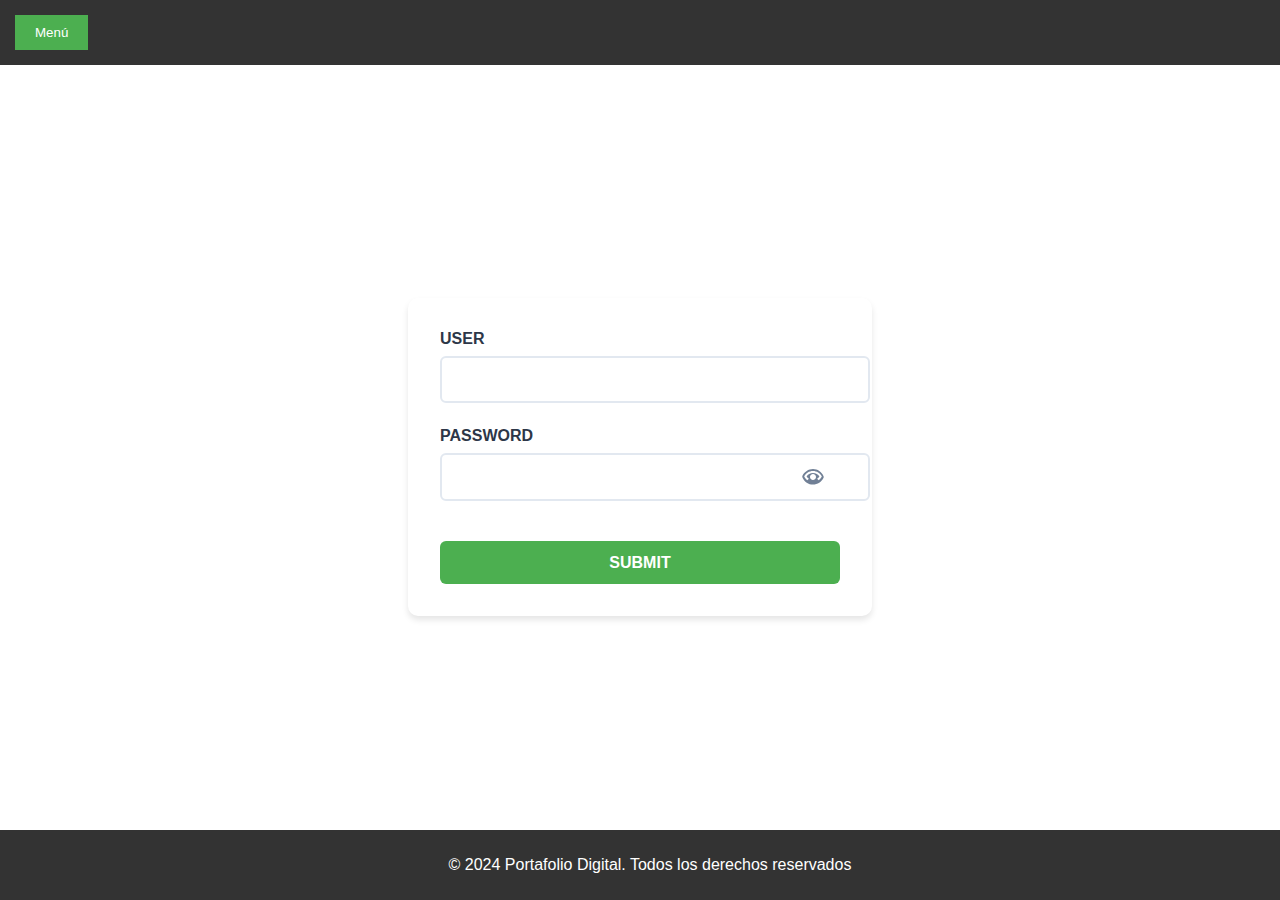
==== Html/login.html @ 9988c406 "Add initial website layout for programming class" ====
<!DOCTYPE html>
<html lang="es">

<head>
    <meta charset="UTF-8">
    <meta name="viewport" content="width=device-width, initial-scale=1.0">
    <title>Portafolio con Login</title>
    <link rel="stylesheet" href="../Css/styles.css">
    <link rel="stylesheet" href="../Css/login.css">
    <script src="../Js/login.js" defer></script>

</head>

<body>
    <header>
        <div class="menu">
            <nav>
                <div class="dropdown">
                    <button class="dropdown-btn">Menú</button>
                    <div class="dropdown-content">
                        <a href="..//index.html">Inicio</a>
                        <a href="#">Proyectos</a>
                        <a href="#">Ejemplos</a>
                        <a href="#">Contacto</a>
                        <div class="login-section">
                            <a href="login.html" class="login-btn">Iniciar Sesión</a>
                        </div>
                    </div>
                </div>
            </nav>
        </div>
    </header>

    <main>
        <!-- Cambiar el container y agregar form -->
        <div class="container">
            <form id="loginForm">
                <div class="form-group">
                    <label>USER</label>
                    <input type="text" name="username" required>
                </div>

                <div class="form-group">
                    <label>PASSWORD</label>
                    <div class="password-container">
                        <input type="password" id="password" name="password" required>
                        <button type="button" class="toggle-password">
                            <button type="button" onclick="togglePassword()" class="toggle-password">
                                <svg class="eye-icon" viewBox="0 0 24 24" width="24" height="24">
                                    <path class="eye-open" d="M12 6c3.79 0 7.17 2.13 8.82 5.5-.7 1.54-1.8 2.79-3.2 3.68l-1.47-1.47c.9-.6 1.67-1.38 2.27-2.3C17.17 9.38 14.79 8 12 8s-5.17 1.38-6.42 3.5c.6.92 1.37 1.7 2.27 2.3L6.38 15.18C4.98 14.29 3.88 13.04 3.18 11.5 4.83 8.13 8.21 6 12 6zm0-2C7.46 4 3.34 6.78 1.44 10.8c-.26.5-.26 1.1 0 1.6C3.34 16.78 7.46 19.6 12 19.6s8.66-2.82 10.56-6.8c.26-.5.26-1.1 0-1.6C20.66 6.78 16.54 4 12 4zm0 5c1.66 0 3 1.34 3 3s-1.34 3-3 3-3-1.34-3-3 1.34-3 3-3z"/>
                                    <path class="eye-closed" d="M12 8c1.1 0 2 .9 2 2 0 .74-.4 1.38-1 1.72v.78c0 .28-.22.5-.5.5h-1c-.28 0-.5-.22-.5-.5v-.78c-.6-.34-1-.98-1-1.72 0-1.1.9-2 2-2zm4 7.5c.28 0 .5.22.5.5v1c0 .28-.22.5-.5.5h-1c-.28 0-.5-.22-.5-.5V16c-.6.34-1 .98-1 1.72 0 1.1.9 2 2 2s2-.9 2-2c0-.74-.4-1.38-1-1.72v-.78c0-.28.22-.5.5-.5h1zM3.27 4.5 2 5.77l1.62 1.62C2.55 8.53 1.5 10.12 1.12 12 2.77 15.87 6.46 18.6 11 18.6l1.43-1.43c-.9-.18-1.76-.48-2.57-.87L4.73 20 6 21.27l3.5-3.5 3.5 3.5 1.27-1.27L5.27 4.5z"/>
                                </svg>
                            </button>
                        </button>
                    </div>
                </div>

                <button type="submit">SUBMIT</button>
            </form>
        </div>
    </main>

    <footer>
        <p>&copy; 2024 Portafolio Digital. Todos los derechos reservados</p>
    </footer>
    <script>

    </script>
</body>

</html>
---- Css/styles.css ----
/* Estilos generales */
body {
    margin: 0;
    font-family: Arial, sans-serif;
}

/* Menú desplegable */
.menu {
    background-color: #333;
    padding: 15px;
}

.dropdown {
    position: relative;
    display: inline-block;
}

.dropdown-btn {
    background-color: #4CAF50;
    color: white;
    padding: 10px 20px;
    border: none;
    cursor: pointer;
}

.dropdown-content {
    display: none;
    position: absolute;
    background-color: #f9f9f9;
    min-width: 160px;
    box-shadow: 0 8px 16px rgba(0,0,0,0.2);
    z-index: 1;
}

.dropdown-content a {
    color: black;
    padding: 12px 16px;
    text-decoration: none;
    display: block;
}

.dropdown:hover .dropdown-content {
    display: block;
}

/* Divs ocultos */
.hidden-div {
    display: none;
    padding: 20px;
    margin: 10px;
    border: 1px solid #ddd;
}

.hidden-div.active {
    display: block;
}

.btn-container {
    margin: 20px;
}

.toggle-btn {
    padding: 10px 15px;
    margin: 5px;
    cursor: pointer;
    background-color: #007bff;
    color: white;
    border: none;
    border-radius: 4px;
}

.toggle-btn:hover {
    background-color: #0056b3;
}

/* Footer */
footer {
    background-color: #333;
    color: white;
    text-align: center;
    padding: 10px;
    position: fixed;
    bottom: 0;
    width: 100%;
}

/* Nuevos estilos para el login */
.login-section {
    margin-top: 10px;
    padding-top: 10px;
}

.login-btn, .register-btn {
    display: block;
    padding: 10px;
    text-align: center;
    color: white;
    margin: 5px 0;
    border-radius: 4px;
}

.login-btn {
    background-color: #4CAF50;
}

.register-btn {
    background-color: #007bff;
}

.login-btn:hover, .register-btn:hover {
    opacity: 0.9;
}

/* Estilos para las nuevas secciones */
.project-list {
    display: grid;
    gap: 20px;
}

.project-item {
    background-color: #f8f9fa;
    padding: 15px;
    border-radius: 8px;
    border: 1px solid #dee2e6;
}

.upload-btn {
    background-color: #28a745;
    color: white;
    padding: 8px 15px;
    border: none;
    border-radius: 4px;
    cursor: pointer;
}

.example-gallery {
    display: grid;
    grid-template-columns: repeat(2, 1fr);
    gap: 20px;
}

.example-item {
    text-align: center;
}

.example-item img {
    width: 100%;
    max-width: 300px;
    height: auto;
    border-radius: 8px;
}

/* Agregar estos estilos */
.form-group {
    margin-bottom: 1rem;
}

.form-group label {
    display: block;
    margin-bottom: 0.5rem;
}

input[type="text"],
input[type="password"] {
    width: 100%;
    padding: 0.5rem;
    border: 1px solid #ddd;
    border-radius: 4px;
}   

.navbar{
    justify-content: space-between;
    display: flex;
}
---- Css/login.css ----
/* login.css */
.container {
    display: flex;
    flex-direction: column;
    align-items: center;
    justify-content: center;
    min-height: 80vh;
    padding: 2rem;
}

#loginForm {
    width: 100%;
    max-width: 400px;
    background: #ffffff;
    padding: 2rem;
    border-radius: 10px;
    box-shadow: 0 4px 6px rgba(0, 0, 0, 0.1);
}

.form-group {
    margin-bottom: 1.5rem;
    width: 100%;
}

.form-group label {
    display: block;
    margin-bottom: 0.5rem;
    color: #2d3748;
    font-weight: 600;
}

input[type="text"],
input[type="password"] {
    width: 100%;
    padding: 0.8rem;
    border: 2px solid #e2e8f0;
    border-radius: 6px;
    font-size: 1rem;
    transition: border-color 0.3s ease;
}

input[type="text"]:focus,
input[type="password"]:focus {
    outline: none;
    border-color: #4CAF50;
    box-shadow: 0 0 0 3px rgba(76, 175, 80, 0.1);
}

.password-container {
    position: relative;
    width: 100%;
}

.toggle-password {
    position: absolute;
    right: 10px;
    top: 50%;
    transform: translateY(-50%);
    background: none;
    border: none;
    cursor: pointer;
    padding: 5px;
    display: flex;
    align-items: center;
    justify-content: center;
}

.eye-icon {
    width: 24px;
    height: 24px;
    fill: #718096;
    transition: fill 0.3s ease;
}

.toggle-password:hover .eye-icon {
    fill: #4CAF50;
}

button[type="submit"] {
    width: 100%;
    padding: 0.8rem;
    background-color: #4CAF50;
    color: white;
    border: none;
    border-radius: 6px;
    font-size: 1rem;
    font-weight: 600;
    cursor: pointer;
    transition: background-color 0.3s ease;
    margin-top: 1rem;
}

button[type="submit"]:hover {
    background-color: #45a049;
}

/* Estilos para los estados del ojo */
.eye-icon .eye-closed {
    display: none;
}

.eye-icon.visible .eye-open {
    display: none;
}

.eye-icon.visible .eye-closed {
    display: block;
}
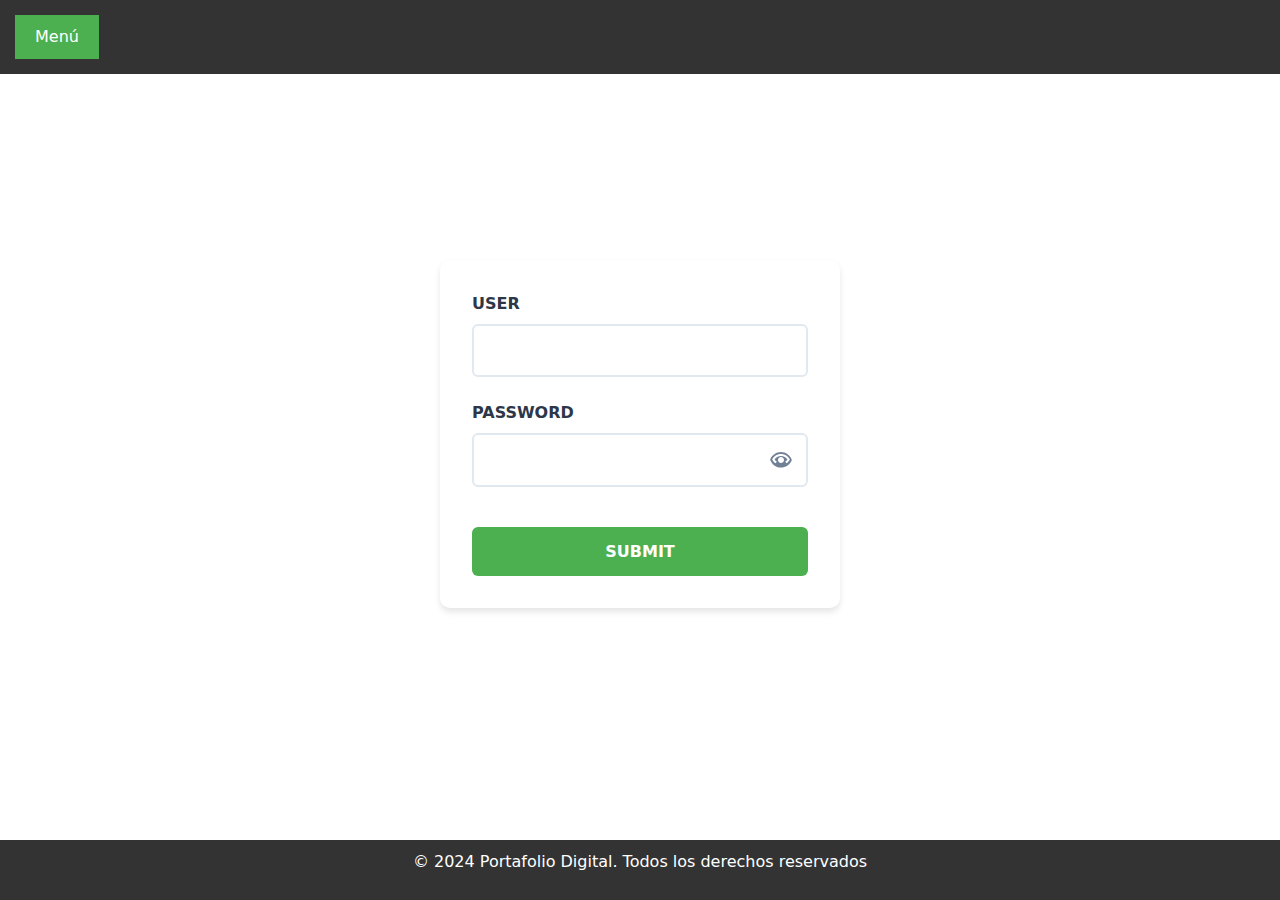
==== commit e7414114: "modified:   Html/login.html" ====
--- a/Html/login.html
+++ b/Html/login.html
@@ -7,6 +7,7 @@
     <title>Portafolio con Login</title>
     <link rel="stylesheet" href="../Css/styles.css">
     <link rel="stylesheet" href="../Css/login.css">
+    <link href="https://cdn.jsdelivr.net/npm/bootstrap@5.3.3/dist/css/bootstrap.min.css" rel="stylesheet" integrity="sha384-QWTKZyjpPEjISv5WaRU9OFeRpok6YctnYmDr5pNlyT2bRjXh0JMhjY6hW+ALEwIH" crossorigin="anonymous">
     <script src="../Js/login.js" defer></script>
 
 </head>
@@ -63,9 +64,8 @@
     <footer>
         <p>&copy; 2024 Portafolio Digital. Todos los derechos reservados</p>
     </footer>
-    <script>
-
-    </script>
+    <script src="https://cdn.jsdelivr.net/npm/@popperjs/core@2.11.8/dist/umd/popper.min.js" integrity="sha384-I7E8VVD/ismYTF4hNIPjVp/Zjvgyol6VFvRkX/vR+Vc4jQkC+hVqc2pM8ODewa9r" crossorigin="anonymous"></script>
+    <script src="https://cdn.jsdelivr.net/npm/bootstrap@5.3.3/dist/js/bootstrap.min.js" integrity="sha384-0pUGZvbkm6XF6gxjEnlmuGrJXVbNuzT9qBBavbLwCsOGabYfZo0T0to5eqruptLy" crossorigin="anonymous"></script>
 </body>
 
 </html>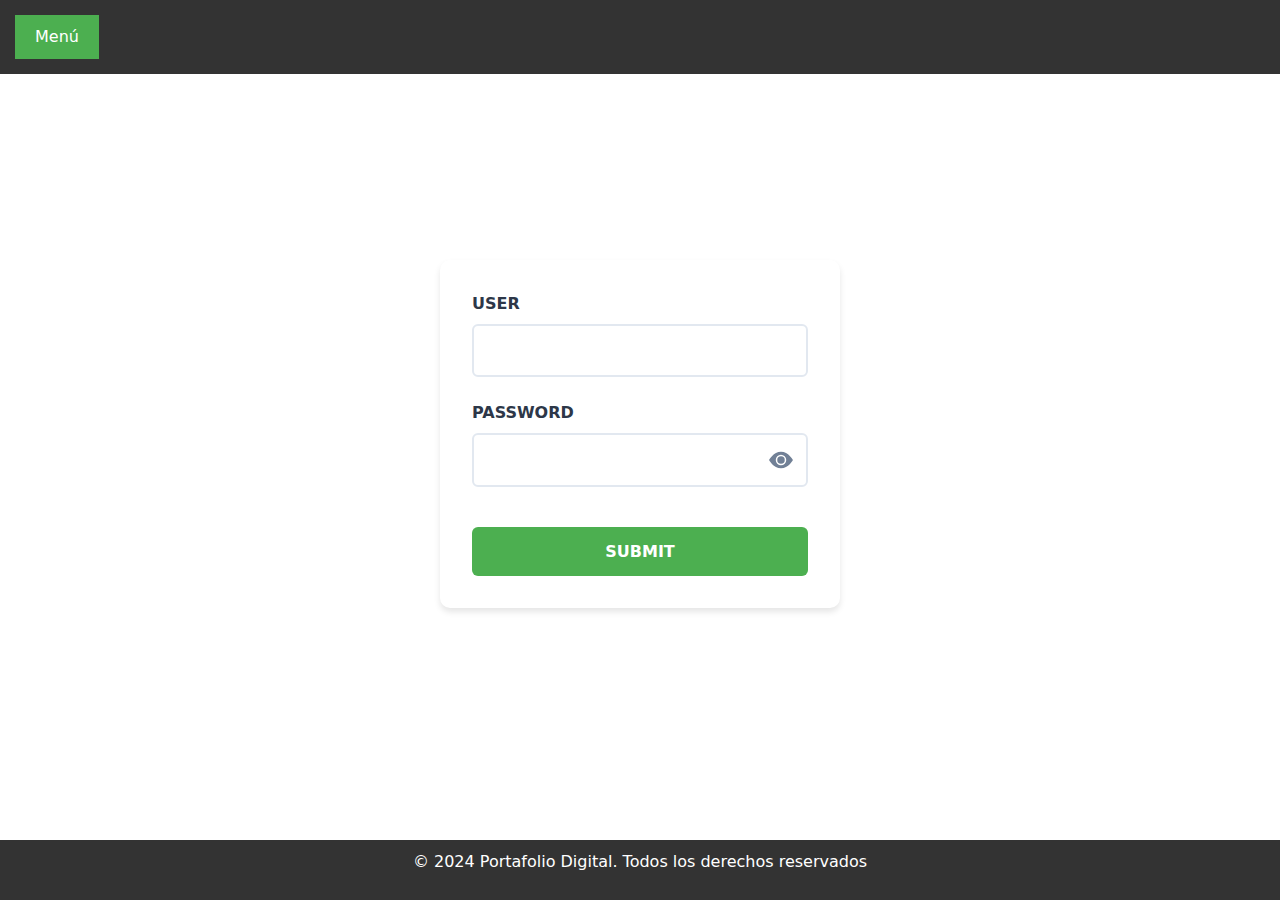
==== commit c799386c: "#	modified:   Css/login.css #	modified:   Html/login.html #	modified:   Js/login.js #	modified:   Sq" ====
--- a/Html/login.html
+++ b/Html/login.html
@@ -7,9 +7,8 @@
     <title>Portafolio con Login</title>
     <link rel="stylesheet" href="../Css/styles.css">
     <link rel="stylesheet" href="../Css/login.css">
-    <link href="https://cdn.jsdelivr.net/npm/bootstrap@5.3.3/dist/css/bootstrap.min.css" rel="stylesheet" integrity="sha384-QWTKZyjpPEjISv5WaRU9OFeRpok6YctnYmDr5pNlyT2bRjXh0JMhjY6hW+ALEwIH" crossorigin="anonymous">
+    <link href="https://cdn.jsdelivr.net/npm/bootstrap@5.3.3/dist/css/bootstrap.min.css" rel="stylesheet">
     <script src="../Js/login.js" defer></script>
-
 </head>
 
 <body>
@@ -19,7 +18,7 @@
                 <div class="dropdown">
                     <button class="dropdown-btn">Menú</button>
                     <div class="dropdown-content">
-                        <a href="..//index.html">Inicio</a>
+                        <a href="../index.html">Inicio</a>
                         <a href="#">Proyectos</a>
                         <a href="#">Ejemplos</a>
                         <a href="#">Contacto</a>
@@ -33,7 +32,6 @@
     </header>
 
     <main>
-        <!-- Cambiar el container y agregar form -->
         <div class="container">
             <form id="loginForm">
                 <div class="form-group">
@@ -46,12 +44,14 @@
                     <div class="password-container">
                         <input type="password" id="password" name="password" required>
                         <button type="button" class="toggle-password">
-                            <button type="button" onclick="togglePassword()" class="toggle-password">
-                                <svg class="eye-icon" viewBox="0 0 24 24" width="24" height="24">
-                                    <path class="eye-open" d="M12 6c3.79 0 7.17 2.13 8.82 5.5-.7 1.54-1.8 2.79-3.2 3.68l-1.47-1.47c.9-.6 1.67-1.38 2.27-2.3C17.17 9.38 14.79 8 12 8s-5.17 1.38-6.42 3.5c.6.92 1.37 1.7 2.27 2.3L6.38 15.18C4.98 14.29 3.88 13.04 3.18 11.5 4.83 8.13 8.21 6 12 6zm0-2C7.46 4 3.34 6.78 1.44 10.8c-.26.5-.26 1.1 0 1.6C3.34 16.78 7.46 19.6 12 19.6s8.66-2.82 10.56-6.8c.26-.5.26-1.1 0-1.6C20.66 6.78 16.54 4 12 4zm0 5c1.66 0 3 1.34 3 3s-1.34 3-3 3-3-1.34-3-3 1.34-3 3-3z"/>
-                                    <path class="eye-closed" d="M12 8c1.1 0 2 .9 2 2 0 .74-.4 1.38-1 1.72v.78c0 .28-.22.5-.5.5h-1c-.28 0-.5-.22-.5-.5v-.78c-.6-.34-1-.98-1-1.72 0-1.1.9-2 2-2zm4 7.5c.28 0 .5.22.5.5v1c0 .28-.22.5-.5.5h-1c-.28 0-.5-.22-.5-.5V16c-.6.34-1 .98-1 1.72 0 1.1.9 2 2 2s2-.9 2-2c0-.74-.4-1.38-1-1.72v-.78c0-.28.22-.5.5-.5h1zM3.27 4.5 2 5.77l1.62 1.62C2.55 8.53 1.5 10.12 1.12 12 2.77 15.87 6.46 18.6 11 18.6l1.43-1.43c-.9-.18-1.76-.48-2.57-.87L4.73 20 6 21.27l3.5-3.5 3.5 3.5 1.27-1.27L5.27 4.5z"/>
-                                </svg>
-                            </button>
+                            <svg class="eye-icon eye-open" xmlns="http://www.w3.org/2000/svg" width="16" height="16" fill="currentColor" viewBox="0 0 16 16">
+                                <path d="M10.5 8a2.5 2.5 0 1 1-5 0 2.5 2.5 0 0 1 5 0"/>
+                                <path d="M0 8s3-5.5 8-5.5S16 8 16 8s-3 5.5-8 5.5S0 8 0 8m8 3.5a3.5 3.5 0 1 0 0-7 3.5 3.5 0 0 0 0 7"/>
+                            </svg>
+                            <svg class="eye-icon eye-closed" xmlns="http://www.w3.org/2000/svg" width="16" height="16" fill="currentColor" viewBox="0 0 16 16" style="display: none;">
+                                <path d="m10.79 12.912-1.614-1.615a3.5 3.5 0 0 1-4.474-4.474l-2.06-2.06C.938 6.278 0 8 0 8s3 5.5 8 5.5a7 7 0 0 0 2.79-.588M5.21 3.088A7 7 0 0 1 8 2.5c5 0 8 5.5 8 5.5s-.939 1.721-2.641 3.238l-2.062-2.062a3.5 3.5 0 0 0-4.474-4.474z"/>
+                                <path d="M5.525 7.646a2.5 2.5 0 0 0 2.829 2.829zm4.95.708-2.829-2.83a2.5 2.5 0 0 1 2.829 2.829zm3.171 6-12-12 .708-.708 12 12z"/>
+                            </svg>
                         </button>
                     </div>
                 </div>
@@ -64,8 +64,7 @@
     <footer>
         <p>&copy; 2024 Portafolio Digital. Todos los derechos reservados</p>
     </footer>
-    <script src="https://cdn.jsdelivr.net/npm/@popperjs/core@2.11.8/dist/umd/popper.min.js" integrity="sha384-I7E8VVD/ismYTF4hNIPjVp/Zjvgyol6VFvRkX/vR+Vc4jQkC+hVqc2pM8ODewa9r" crossorigin="anonymous"></script>
-    <script src="https://cdn.jsdelivr.net/npm/bootstrap@5.3.3/dist/js/bootstrap.min.js" integrity="sha384-0pUGZvbkm6XF6gxjEnlmuGrJXVbNuzT9qBBavbLwCsOGabYfZo0T0to5eqruptLy" crossorigin="anonymous"></script>
+    
+    <script src="https://cdn.jsdelivr.net/npm/bootstrap@5.3.3/dist/js/bootstrap.bundle.min.js"></script>
 </body>
-
 </html>--- a/Css/login.css
+++ b/Css/login.css
@@ -1,4 +1,3 @@
-/* login.css */
 .container {
     display: flex;
     flex-direction: column;
@@ -95,14 +94,14 @@
 }
 
 /* Estilos para los estados del ojo */
-.eye-icon .eye-closed {
-    display: none;
+.eye-closed {
+    display: none !important;
 }
 
-.eye-icon.visible .eye-open {
-    display: none;
+.toggle-password.visible .eye-open {
+    display: none !important;
 }
 
-.eye-icon.visible .eye-closed {
-    display: block;
+.toggle-password.visible .eye-closed {
+    display: block !important;
 }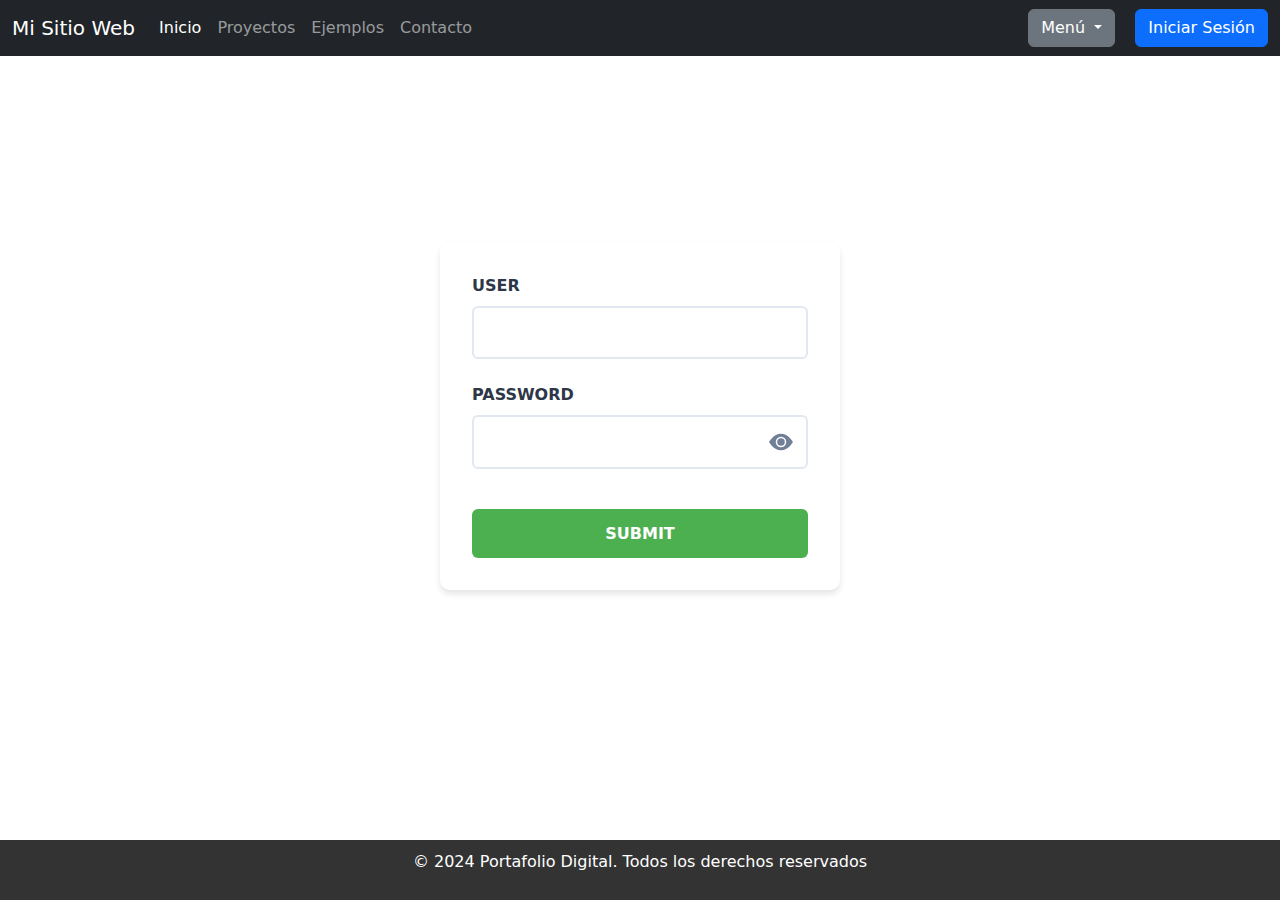
==== commit 8d6cb0ce: "" ====
--- a/Html/login.html
+++ b/Html/login.html
@@ -13,22 +13,43 @@
 
 <body>
     <header>
-        <div class="menu">
-            <nav>
-                <div class="dropdown">
-                    <button class="dropdown-btn">Menú</button>
-                    <div class="dropdown-content">
-                        <a href="../index.html">Inicio</a>
-                        <a href="#">Proyectos</a>
-                        <a href="#">Ejemplos</a>
-                        <a href="#">Contacto</a>
-                        <div class="login-section">
-                            <a href="login.html" class="login-btn">Iniciar Sesión</a>
-                        </div>
+        <nav class="navbar navbar-expand-lg navbar-dark bg-dark">
+            <div class="container-fluid">
+                <a class="navbar-brand" href="#">Mi Sitio Web</a>
+                <button class="navbar-toggler" type="button" data-bs-toggle="collapse" data-bs-target="#navbarSupportedContent" aria-controls="navbarSupportedContent" aria-expanded="false" aria-label="Toggle navigation">
+                    <span class="navbar-toggler-icon"></span>
+                </button>
+                <div class="collapse navbar-collapse" id="navbarSupportedContent">
+                    <ul class="navbar-nav me-auto mb-2 mb-lg-0">
+                        <li class="nav-item">
+                            <a class="nav-link active" aria-current="page" href="../index.html">Inicio</a>
+                        </li>
+                        <li class="nav-item">
+                            <a class="nav-link" href="#">Proyectos</a>
+                        </li>
+                        <li class="nav-item">
+                            <a class="nav-link" href="#">Ejemplos</a>
+                        </li>
+                        <li class="nav-item">
+                            <a class="nav-link" href="#">Contacto</a>
+                        </li>
+                    </ul>
+                    <div class="dropdown">
+                        <button class="btn btn-secondary dropdown-toggle" type="button" id="dropdownMenuButton" data-bs-toggle="dropdown" aria-expanded="false">
+                            Menú
+                        </button>
+                        <ul class="dropdown-menu" aria-labelledby="dropdownMenuButton">
+                            <li><a class="dropdown-item" href="#">Opción 1</a></li>
+                            <li><a class="dropdown-item" href="#">Opción 2</a></li>
+                            <li><a class="dropdown-item" href="#">Opción 3</a></li>
+                        </ul>
+                    </div>
+                    <div class="login-section">
+                        <a href="login.html" class="btn btn-primary">Iniciar Sesión</a>
                     </div>
                 </div>
-            </nav>
-        </div>
+            </div>
+        </nav>
     </header>
 
     <main>
--- a/Css/styles.css
+++ b/Css/styles.css
@@ -1,13 +1,18 @@
-/* Estilos generales */
 body {
     margin: 0;
     font-family: Arial, sans-serif;
 }
 
-/* Menú desplegable */
 .menu {
     background-color: #333;
-    padding: 15px;
+    color: white;
+    padding: 10px;
+}
+
+.navbar {
+    display: flex;
+    justify-content: space-between;
+    align-items: center;
 }
 
 .dropdown {
@@ -43,7 +48,18 @@
     display: block;
 }
 
-/* Divs ocultos */
+.login-section {
+    margin-left: 20px;
+}
+
+.login-btn {
+    background-color: #4CAF50;
+    color: white;
+    padding: 10px 20px;
+    border: none;
+    cursor: pointer;
+}
+
 .hidden-div {
     display: none;
     padding: 20px;
@@ -55,63 +71,6 @@
     display: block;
 }
 
-.btn-container {
-    margin: 20px;
-}
-
-.toggle-btn {
-    padding: 10px 15px;
-    margin: 5px;
-    cursor: pointer;
-    background-color: #007bff;
-    color: white;
-    border: none;
-    border-radius: 4px;
-}
-
-.toggle-btn:hover {
-    background-color: #0056b3;
-}
-
-/* Footer */
-footer {
-    background-color: #333;
-    color: white;
-    text-align: center;
-    padding: 10px;
-    position: fixed;
-    bottom: 0;
-    width: 100%;
-}
-
-/* Nuevos estilos para el login */
-.login-section {
-    margin-top: 10px;
-    padding-top: 10px;
-}
-
-.login-btn, .register-btn {
-    display: block;
-    padding: 10px;
-    text-align: center;
-    color: white;
-    margin: 5px 0;
-    border-radius: 4px;
-}
-
-.login-btn {
-    background-color: #4CAF50;
-}
-
-.register-btn {
-    background-color: #007bff;
-}
-
-.login-btn:hover, .register-btn:hover {
-    opacity: 0.9;
-}
-
-/* Estilos para las nuevas secciones */
 .project-list {
     display: grid;
     gap: 20px;
@@ -150,25 +109,12 @@
     border-radius: 8px;
 }
 
-/* Agregar estos estilos */
-.form-group {
-    margin-bottom: 1rem;
-}
-
-.form-group label {
-    display: block;
-    margin-bottom: 0.5rem;
-}
-
-input[type="text"],
-input[type="password"] {
+footer {
+    background-color: #333;
+    color: white;
+    text-align: center;
+    padding: 10px;
+    position: fixed;
+    bottom: 0;
     width: 100%;
-    padding: 0.5rem;
-    border: 1px solid #ddd;
-    border-radius: 4px;
-}   
-
-.navbar{
-    justify-content: space-between;
-    display: flex;
 }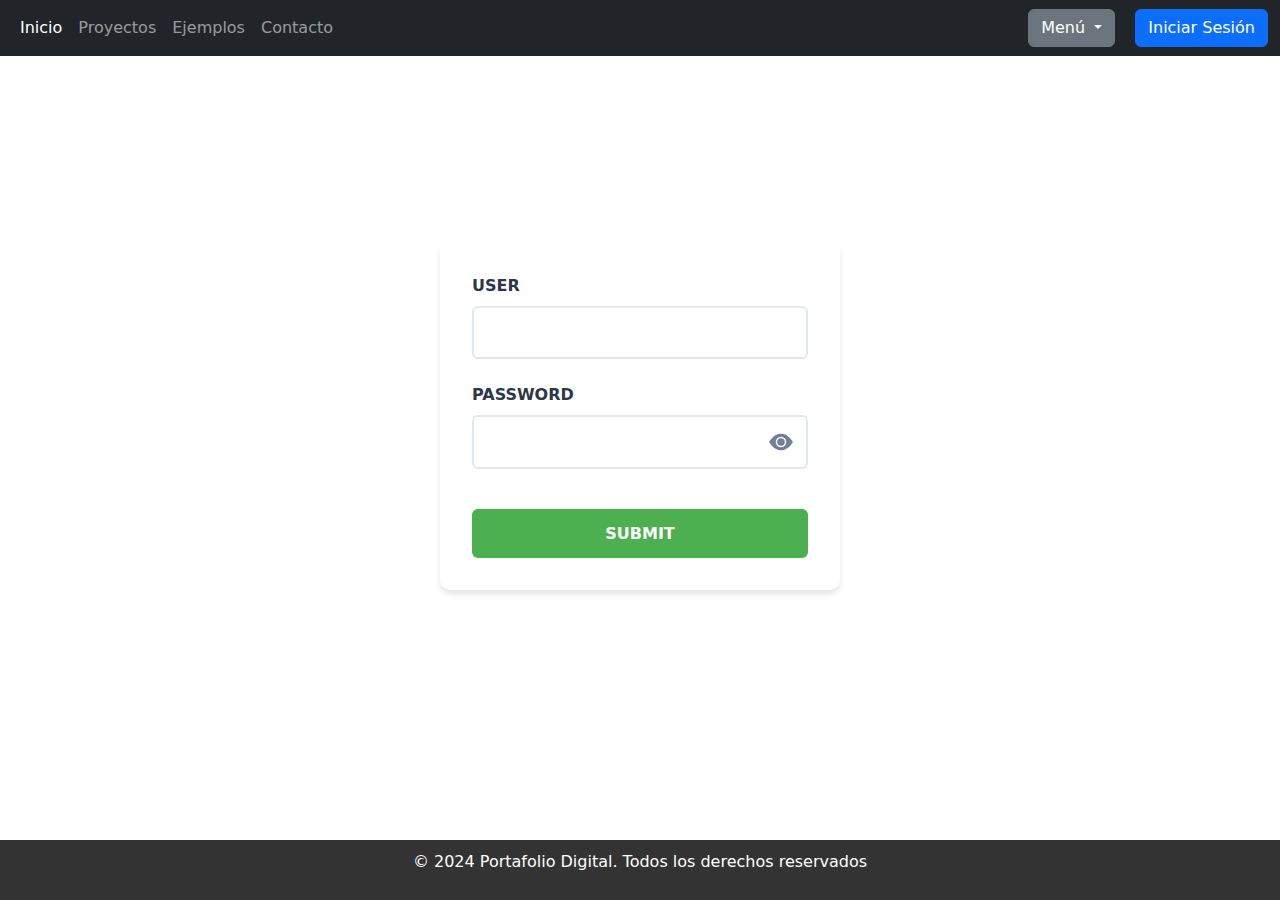
==== commit bac8f2da: "modified:   Html/login.html #	renamed:    README.md -> Php/README.md #	new file:   Php/includes/logi" ====
--- a/Html/login.html
+++ b/Html/login.html
@@ -15,7 +15,6 @@
     <header>
         <nav class="navbar navbar-expand-lg navbar-dark bg-dark">
             <div class="container-fluid">
-                <a class="navbar-brand" href="#">Mi Sitio Web</a>
                 <button class="navbar-toggler" type="button" data-bs-toggle="collapse" data-bs-target="#navbarSupportedContent" aria-controls="navbarSupportedContent" aria-expanded="false" aria-label="Toggle navigation">
                     <span class="navbar-toggler-icon"></span>
                 </button>
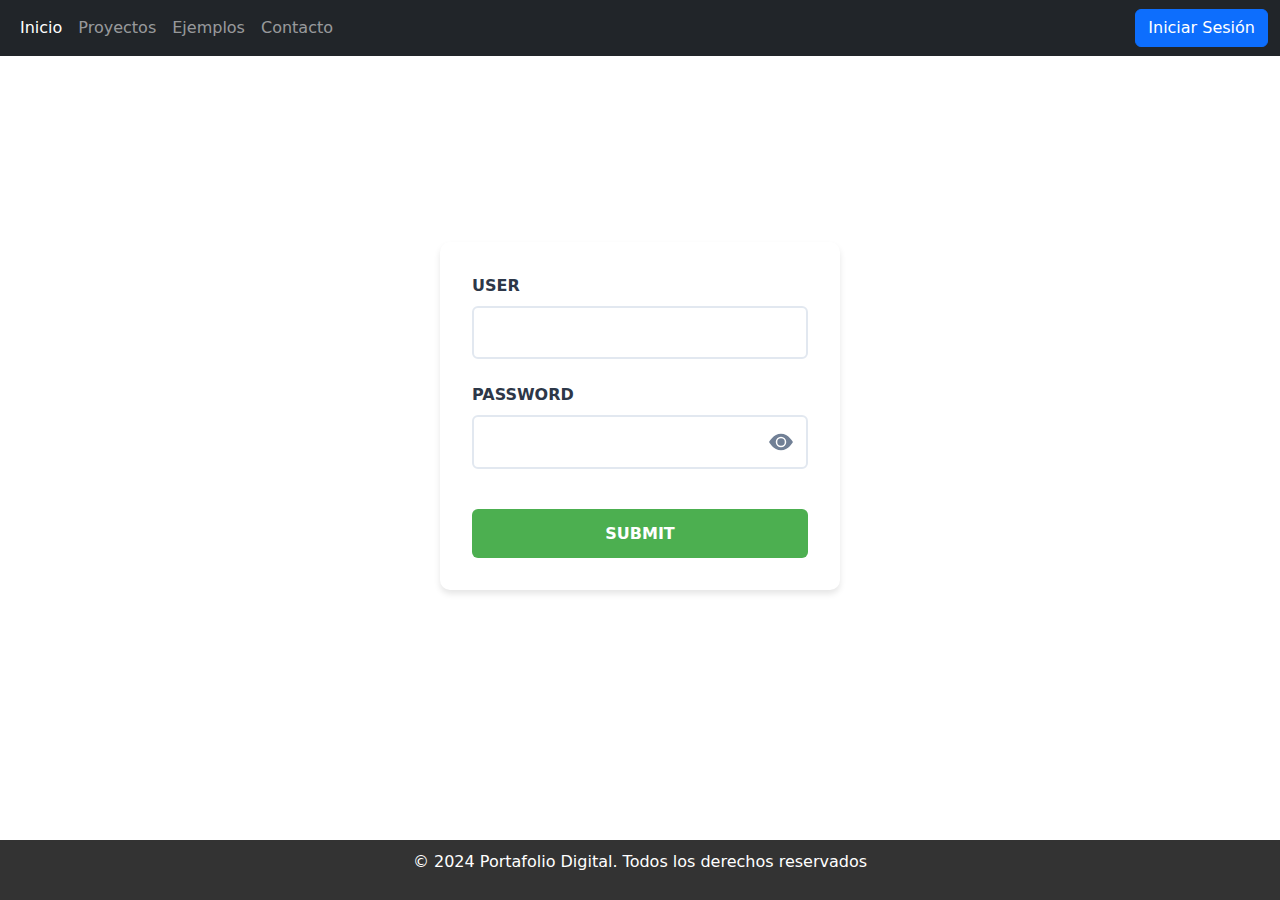
==== commit 1f3e581d: "Change: Link of style" ====
--- a/Html/login.html
+++ b/Html/login.html
@@ -33,6 +33,7 @@
                             <a class="nav-link" href="#">Contacto</a>
                         </li>
                     </ul>
+                    <!--
                     <div class="dropdown">
                         <button class="btn btn-secondary dropdown-toggle" type="button" id="dropdownMenuButton" data-bs-toggle="dropdown" aria-expanded="false">
                             Menú
@@ -43,6 +44,7 @@
                             <li><a class="dropdown-item" href="#">Opción 3</a></li>
                         </ul>
                     </div>
+                    !-->
                     <div class="login-section">
                         <a href="login.html" class="btn btn-primary">Iniciar Sesión</a>
                     </div>
--- a/Css/styles.css
+++ b/Css/styles.css
@@ -18,6 +18,7 @@
 .dropdown {
     position: relative;
     display: inline-block;
+    display: flex;
 }
 
 .dropdown-btn {
